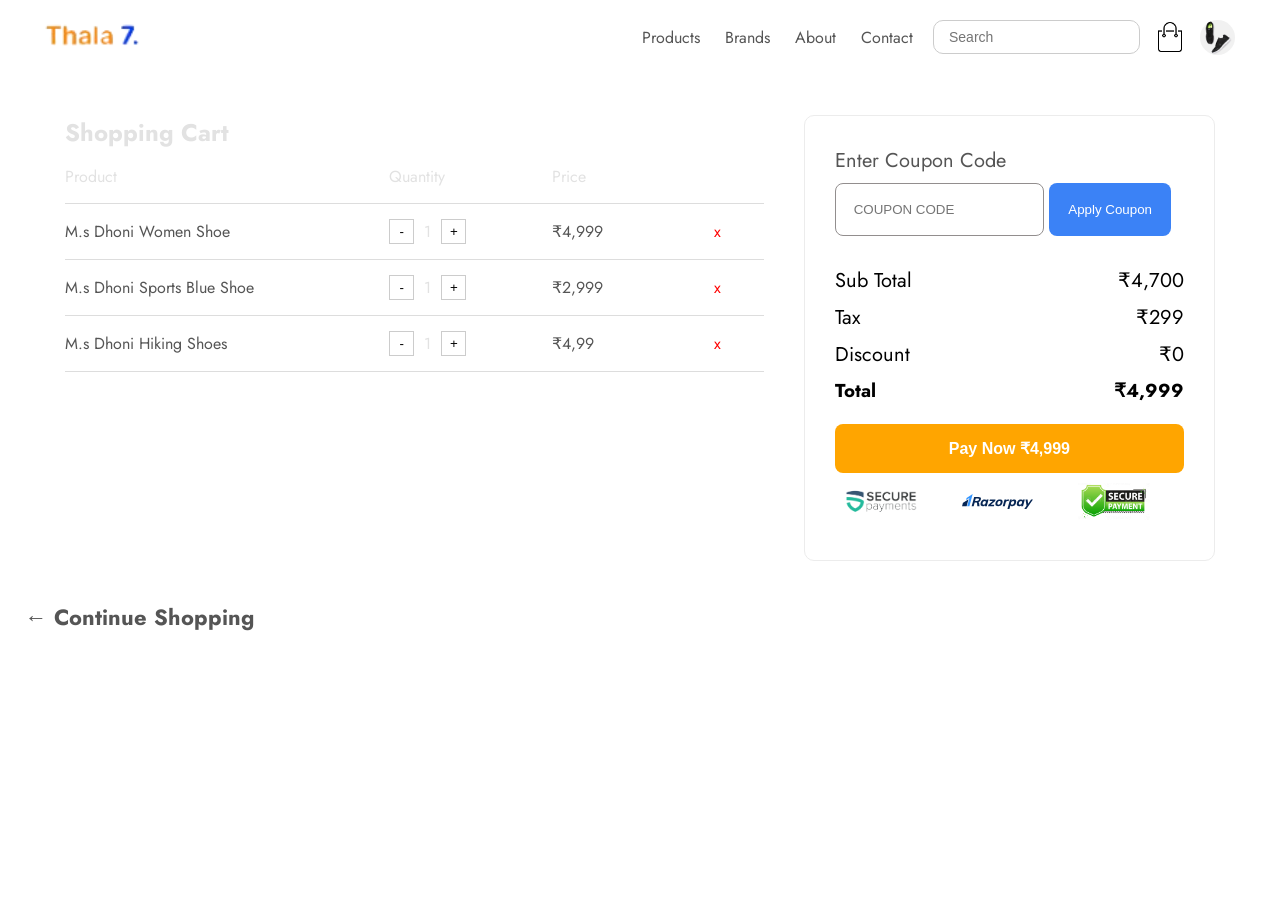
==== cart.html @ 24ec02ba "Add files via upload" ====
<!DOCTYPE html>
<html lang="en">
<head>
    <meta charset="UTF-8">
    <meta name="viewport" content="width=device-width, initial-scale=1.0">
    <title>Thala.7 | Cart</title>
    
    <link rel="stylesheet" href="style.css">
    <link href="https://fonts.googleapis.com/css2?family=Jost:ital,wght@0,100..900;1,100..900&family=Outfit:wght@100..900&family=Poppins:ital,wght@0,100;0,200;0,300;0,400;0,500;0,600;0,700;0,800;0,900;1,100;1,200;1,300;1,400;1,500;1,600;1,700;1,800;1,900&display=swap" rel="stylesheet">
    <link rel="stylesheet" href="https://cdnjs.cloudflare.com/ajax/libs/font-awesome/4.7.0/css/font-awesome.min.css">
</head>
<body>
    <div class="header2">

    
    <div class="container">
        <div class="navbar">
            <input type="checkbox" id="menu-toggle">
        <div class="logo">
            <a href="index.html"><img src="images/thala_logo1.png" alt="logo" width="125px"></a>
        </div>
        <nav>
            <ul>
                
                <li><a href="#products">Products</a></li>
                <li><a href="">Brands</a></li>
                <li><a href="">About</a></li>
                <li><a href="">Contact</a></li>
                 <li class="mobile-profile">
            <a href=""><img src="images/product-10.jpg" class="profile-nav"></a>
                </li>
            </ul>
        </nav>
        <div class="nav-right">
            <input type="search" class="search" placeholder="Search">
            <img src="images/cart.png" alt="cart" class="icon"> 
            <img src="images/buy-2.jpg" alt="profile" class="profile">
            <label for="menu-toggle">
            <img src="images/menu.png" alt="cart" class="menu-icon">
            </label>
        </div>
    </div>

    <div class="container1">

  <!-- LEFT SIDE -->
  <div class="cart-items">
    <h2>Shopping Cart</h2>

    <div class="cart-header">
      <span>Product</span>
      <span>Quantity</span>
      <span>Price</span>
    </div>

    <div class="cart-item">
      <p>M.s Dhoni Women Shoe </p>

      <div class="qty">
        <button>-</button>
        <span>1</span>
        <button>+</button>
      </div>

      <p>₹4,999</p>
      <span class="delete">x</span>
    </div>

    <div class="cart-item">
      <p>M.s Dhoni Sports Blue Shoe</p>

      <div class="qty">
        <button>-</button>
        <span>1</span>
        <button>+</button>
      </div>

      <p>₹2,999</p>
      <span class="delete">x</span>
    </div>

    <div class="cart-item">
      <p>M.s Dhoni Hiking Shoes </p>

      <div class="qty">
        <button>-</button>
        <span>1</span>
        <button>+</button>
      </div>

      <p>₹4,99</p>
      <span class="delete">x</span>
    </div>


  </div>

  <!-- RIGHT SIDE -->
  <div class="summary">
    
      <p>Enter Coupon Code</p>
      <input type="text" placeholder="COUPON CODE">
    <button>Apply Coupon</button>
    
    

    <div class="price-box">
      <p>Sub Total <span>₹4,700</span></p>
      <p>Tax <span>₹299</span></p>
      <p>Discount <span>₹0</span></p>
      <h3>Total <span>₹4,999</span></h3>
    </div>

    <div class="pay">

    <button class="pay-btn">Pay Now ₹4,999</button>

    <div class="pay-img">
      <img src="./images/secpay.png" alt="rozorpay" width="60%">
      <img src="./images/rozorpay.svg" alt="rozorpay" width="60%">
      <img src="./images/anpay.webp" alt="rozorpay" width="60%">

    </div>
    </div>
  </div>

</div>

<div class="bottom-container">
  <a href="index.html"><p>&larr; Continue Shopping</p></a>
</div>
</body>
</html>
---- style.css ----
*{
    margin: 0;
    padding: 0;
    box-sizing: border-box;
}

body{
     font-family: "Jost", sans-serif;
}
.navbar{
    display: flex;
    align-items: center;
    justify-content: center;
    padding: 5px;
}

nav{
    flex: 1;
    text-align: right;

}

nav ul{
    display: inline-block;
    list-style-type: none;
    
}
nav ul li{
    display: inline-block;
    margin-right: 20px;
}

a{
    text-decoration: none;
    color: #555;
}

p{
    color: #555;
}
.container{
    max-width: 1300px;
    margin: auto;
    padding-left: 25px;
    padding-right: 25px;
}

.row{
    display: flex;
    align-items: center;
    flex-wrap: wrap;
    justify-content: space-around;
}
.col-2{
    flex-basis: 50%;
    min-width: 300px;
}
.col-2 img{
    max-width: 100%;
    padding: 10px;
}
.col-2 h1{
    
    font-size: 50px;
    line-height: 60px;
    margin: 25px 0;
}
h1 span{
    color: rgb(245, 134, 31);
}

.btn{
    display: inline-block;
    background-color: #000000;
    color: white;
    padding: 12px 35px;
    margin: 30px 0;
    border-radius: 30px;
    transition: background 0.5s;
}
.cart-btn{
    display: inline-block;
    background-color: #f55252;
    color: white;
    padding: 12px 35px;
    margin: 30px 0;
    border-radius: 10px;
    transition: background 0.5s;
}


.btn:hover{
    background: #6e6b6b;
}
.cart-btn:hover{
    background: #6e6b6b;
}


.header{
    background: radial-gradient(#fff,#f8d6d6);
}

.header2{
    background: no;
}

.header .row{
    margin-top: 70px;
}
.nav-right {
    display: flex;
    align-items: center;
    gap: 15px; 
}
.search {
    padding: 8px 15px;
    border-radius: 10px;
    border: 1px solid #ccc;
    outline: none;
    font-size: 14px;
    
}
.icon {
    width: 30px;
    height: 30px;
    cursor: pointer;
    border-radius: 5%;
}
.profile {
    width: 35px;
    height: 35px;
    border-radius: 50%;
    cursor: pointer;
}
.mobile-profile{
    display: none;
}

.services{
    background-color: rgb(255, 102, 0);
    display: flex;
    justify-content: space-around;
    align-items: center;
    padding: 20px 0;
    color: white;
    text-align: center;

}
.service{
    flex: 1;
}
.service img {
    width: 60px;
    margin-bottom: 10px;
}
.service h3 {
    margin: 5px 0;
    font-size: 20px;
}

.service p {
    font-size: 14px;
    color: #fff;
}
.categories{
    margin: 70px 0;

}
.col-3{
    flex-basis: 30%;
    min-width: 250px;
    margin-bottom: 30px;
}
.col-3 img{
    width: 100%;
}
.small-container{
    max-width: 1080px;
    margin: auto;
    padding-left: 25px;
    padding-right: 25px;
}
.col-4{
    flex-basis: 25%;
    padding: 10px;
    min-width: 200px;
    margin-bottom: 50px;
    transition: transform 0.5s;

}
.col-4 img{
    width: 100%;
}
.title{
    text-align: center;
    margin: 0 auto 80px;
    position: relative;
    line-height: 60px;
    color: #555;
}
.title::after{
    content: "";
    background: #ff523b;
    width: 80px;
    height: 5px;
    position: absolute;
    bottom: 0;
    left: 50%;
    transform: translateX(-50%);
}
h4{
    color: #555;
    font-weight: normal;

}
.col-4 p{
    font-size: 14px;
}
.rating .fa{
    color:#ff523b;
}
.col-4:hover{
    transform: translateY(-5px);
}



/* menu  */

.menu-icon{
    width: 28px;
    display: none;
}
#menu-toggle{
    display: none;
}


/* single product detail */
.single-product{
    margin-top: 80px;
}
.single-product h1{
    font-size: 28px;
    font-weight: 600;
    margin: 10px 0;
}
.single-product .row{
    display: flex;
    flex-wrap: nowrap;
    align-items: flex-start;
    gap: 40px;
    
}

.single-product .col-2{
    padding: 10px 20px;
}
.single-product .col-2 img{
    width: 100%;
    max-height: 400px;
    object-fit: contain;
    padding:20px;
}

.small-img-row{
    display: flex;
    justify-content: space-between;

    overflow-x: auto;
    scroll-behavior: smooth;
    padding-bottom: 5px;
}
.small-img-col{
    min-width: 80px;
    flex-basis: 24%;
    flex-shrink: 0;
    

}
.small-img-col img{
    width: 100%;
    border-radius: 5px;
}

/* scroll */
/* .small-img-row{
    display: flex;
    gap: 10px;
    margin-top: 15px;
}

.small-img-col{
    flex: 1;
    cursor: pointer;
}

.small-img-col img{
    width: 1000px;
    border-radius: 8px;
    padding: 5px;
    object-fit: cover;
} */




 .price-row{
    display: flex;
    align-items: center;
    gap: 20px;
    margin: 15px 0;
}

.price{
    background: #e6f0ff;     
    color: #1a73e8;
    padding: 8px 15px;
    border-radius: 8px;
    font-size: 24px;
    font-weight: bold;
}

.sale{
    color: #2e7d32;          
    font-size: 16px;
}

.sale span{
    display: block;
    font-size: 12px;
    color: #777;
}



.single-product input{
    width: 50px;
    height: 40px;
    padding-left: 10px;
    font-size: 20px;
    margin-right: 10px;
    border: 1px solid #e9cfcb;
}
input:focus{
    outline: none;
}

/* scrolling mini imgae
.small-img-row{
    display: flex;
    justify-content: space-between;
}
.small-img-col{
    flex-basis: 24%;
    cursor: pointer;
} */



/* cart page */



.container1 {
  display: flex;
  gap: 40px;
  padding: 40px;
  color: #e2e2e2;
  flex-wrap: wrap;
}

.cart-items {
  flex: 2;
}

.cart-header,
.cart-item {
  display: grid;
  grid-template-columns: 2fr 1fr 1fr 50px;
  align-items: center;
  padding: 15px 0;
  border-bottom: 1px solid #ddd;
}

.qty {
  display: flex;
  gap: 10px;
  align-items: center;
}

.qty button {
  width: 25px;
  height: 25px;
  border: 1px solid #ccc;
  background: white;
  cursor: pointer;
}

.delete {
  color: red;
  cursor: pointer;
}




/* coupon */
.summary {
  flex: 1;
  height: 100%;
  width: 100%;
  background: white;
  border: 1px solid #ececec;
  padding: 30px;
  border-radius: 10px;
}

.summary p{
  padding-bottom: 8px;
  font-size: 20px;
}

.summary input {
  width: 60%;
  padding: 18px;
  margin-bottom: 10px;
  border:  1px solid #928e8e;
  border-radius: 8px;
}

.summary button {
  padding: 19px;
  background: #3b82f6;
  color: white;
  border: none;
  border-radius: 8px;
}

.price-box {
  margin-top: 20px;
}

.price-box p,
.price-box h3 {
    color: black;
  display: flex;
  justify-content: space-between;
}


.summary .pay-btn{
  width: 100%;
  margin-top: 20px;
  background-color: orange;
  font-size: 16px;
  font-weight: bold;
  padding: 15px;
  border-radius: 8px;
  cursor: pointer;
}



.summary .pay-img{
  display: flex;
  align-items: center;
  justify-content: space-around;
  gap: 45px;
  width: 40%;
  padding: 10px;

}
/* .summary .pay-img img{
  display: flex;
   gap: 10px;
  width: 40%;
} */

.bottom-container{
    display: flex;
  font-size: 22px;
  font-weight: bold;
}



/* payment  */


/* media menu  */
@media only screen and (max-width: 800px){
nav ul{
    position: absolute;
    top: 70px;
    left: 0;
    background: #333;
    width:100%;

    max-height: 0;
    overflow: hidden;
    transition: max-height 0.4s ease;
    
}

nav ul li{
    display: block;
    margin-right: 50px;

}
nav ul li a{
    color: white;
}
.menu-icon{
    display: block;
    cursor: pointer;
}
.search, .profile{
    display: none;
}

 #menu-toggle:checked ~ nav ul{
        max-height: 500px;
    }
 /* profile in menuu */
    .mobile-profile{
        display: block;
        text-align: right;
        margin-top: 10px;
    }

    .profile-nav{
        width: 40px;
        height: 40px;
        border-radius: 50%;
    }

     .price-row{
        flex-direction: column;
        align-items: flex-start;
        gap: 5px;
    }

    .sale{
        text-align: left;
    }

    .single-product .row{
        flex-direction: column;   
        gap: 20px;
    }

    .single-product .col-2{
        flex: 0 0 100%;
        max-width: 100%;
        padding: 10px;
    }

    .container1{
        flex-direction: column;
        padding: 20px;
    }

    .cart-items,
    .summary{
        width: 100%;
    }

    .summary input{
        width: 100%;
    }

    .summary .pay-img{
        width: 100%;
        gap: 20px;
        justify-content: space-between;
    }

    .services{
        flex-wrap: wrap;
        gap: 20px;
        padding: 20px;
    }

    .service{
        flex: 1 1 45%;
    }

    .col-4{
        flex: 1 1 45%;
    }

}

/* media >600 */
@media only screen and (max-width: 600px){
    .row{
        text-align: center;

    }
    .col-3, .col-4, .col-2{
        flex-basis: 100%;
    }

    .cart-header{
        display: none;
    }

    .cart-item{
        grid-template-columns: 1fr;
        gap: 10px;
        text-align: left;
    }

    .service{
        flex: 1 1 100%;
    }

    .navbar{
        justify-content: space-between;
    }

    .col-2 h1{
        font-size: 28px;
        line-height: 36px;
    }

    .btn, .cart-btn{
        padding: 10px 20px;
        font-size: 14px;
    }

    .summary .pay-img{
        width: 50%;
        gap: 20px;
    }

}
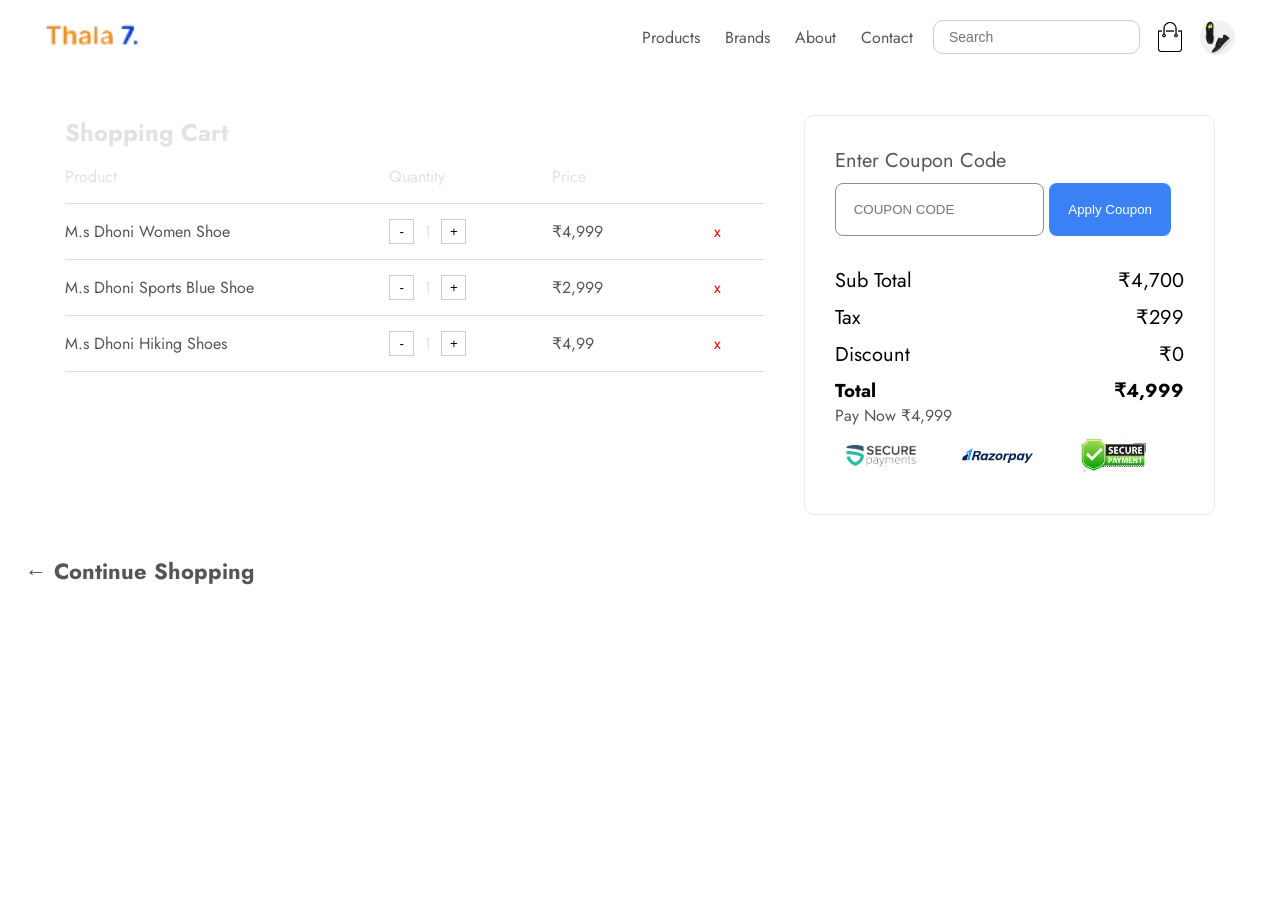
==== commit 20d8f7f7: "Update cart.html" ====
--- a/cart.html
+++ b/cart.html
@@ -113,7 +113,7 @@
 
     <div class="pay">
 
-    <button class="pay-btn">Pay Now ₹4,999</button>
+    <a href="payment.html><button class="pay-btn">Pay Now ₹4,999</button></a>
 
     <div class="pay-img">
       <img src="./images/secpay.png" alt="rozorpay" width="60%">
@@ -130,4 +130,4 @@
   <a href="index.html"><p>&larr; Continue Shopping</p></a>
 </div>
 </body>
-</html>+</html>
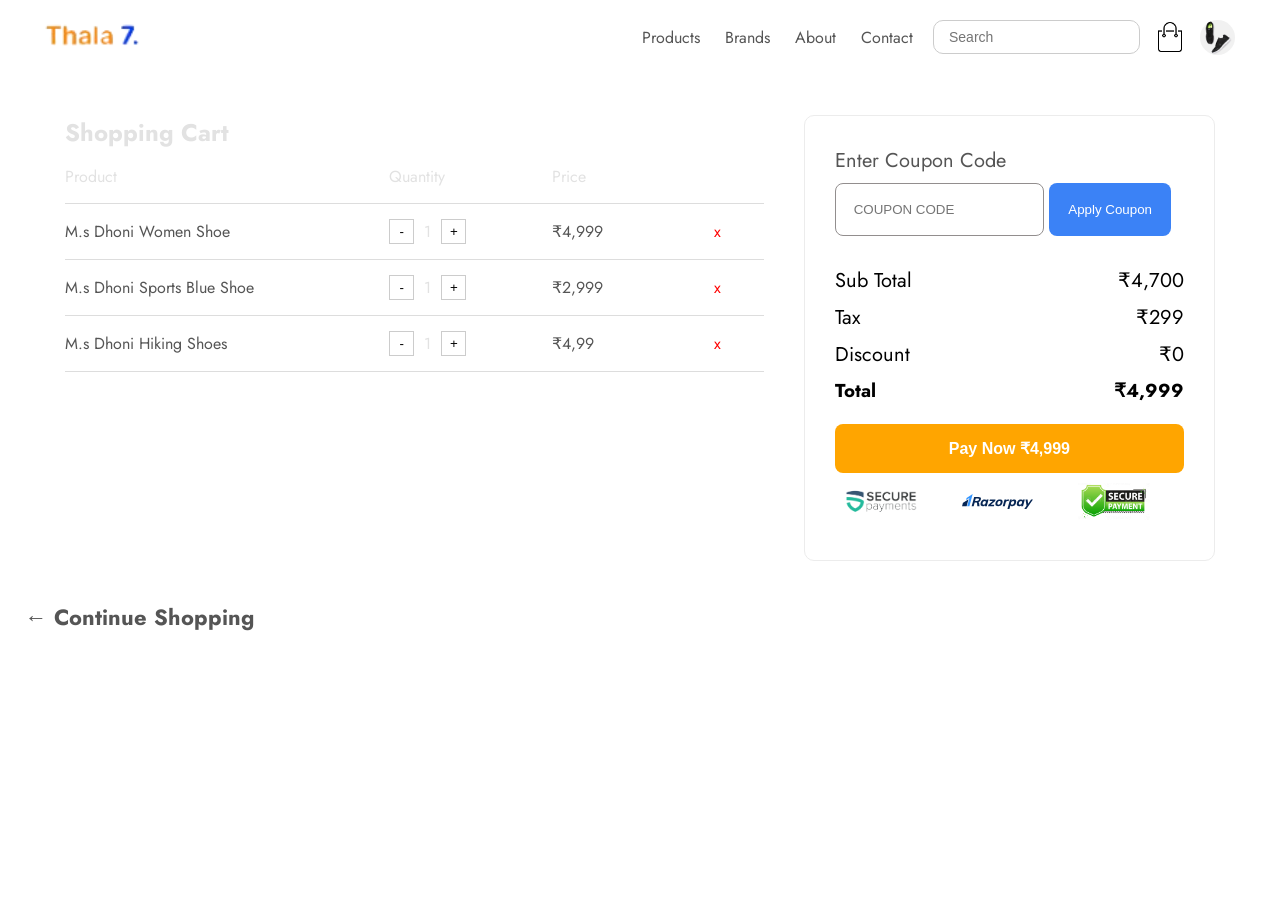
==== commit 813e89ad: "Update cart.html" ====
--- a/cart.html
+++ b/cart.html
@@ -113,7 +113,7 @@
 
     <div class="pay">
 
-    <a href="payment.html><button class="pay-btn">Pay Now ₹4,999</button></a>
+    <a href="payment.html"><button class="pay-btn">Pay Now ₹4,999</button></a>
 
     <div class="pay-img">
       <img src="./images/secpay.png" alt="rozorpay" width="60%">
